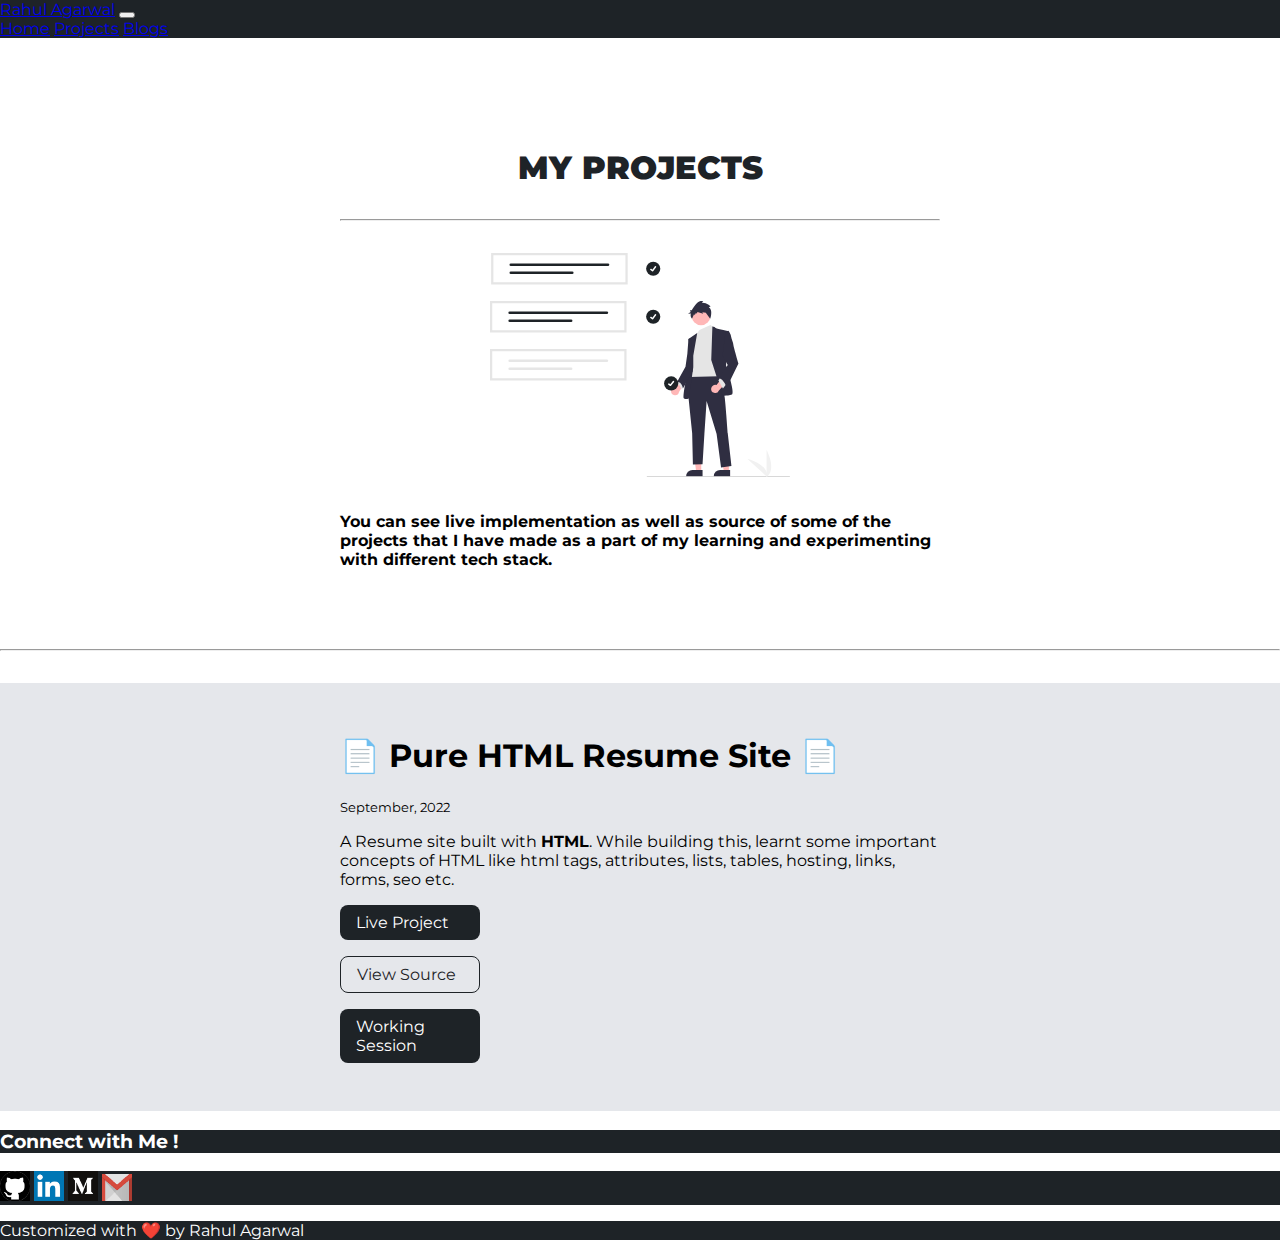
==== angela.html @ f96a4dcf "Update angela.html" ====
<!DOCTYPE html>
<html lang="en">
  <head>
    <!-- Required meta tags -->
    <meta charset="utf-8" />
    <meta name="viewport" content="width=device-width, initial-scale=1" />

    <!-- Bootstrap CSS -->
    <link
      href="https://cdn.jsdelivr.net/npm/bootstrap@5.0.0-beta3/dist/css/bootstrap.min.css"
      rel="stylesheet"
      integrity="sha384-eOJMYsd53ii+scO/bJGFsiCZc+5NDVN2yr8+0RDqr0Ql0h+rP48ckxlpbzKgwra6"
      crossorigin="anonymous"
    />

    <link rel="stylesheet" href="styles.css" />

    <title>Assignments | Angela's Bootcamp</title>
  </head>
  <body>
    <!-- navbar -->
    <nav class="navbar navbar-expand-lg navbar-dark fixed-top nav-color">
      <div class="container-fluid">
        <a class="navbar-brand" href="index.html">Rahul Agarwal</a>
        <button
          class="navbar-toggler"
          type="button"
          data-bs-toggle="collapse"
          data-bs-target="#navbarNavAltMarkup"
          aria-controls="navbarNavAltMarkup"
          aria-expanded="false"
          aria-label="Toggle navigation"
        >
          <span class="navbar-toggler-icon"></span>
        </button>
        <div class="collapse navbar-collapse" id="navbarNavAltMarkup">
          <div class="navbar-nav">
            <a class="nav-link" aria-current="page" href="index.html">Home</a>
            <a class="nav-link active" href="projects.html">Projects</a>
            <a class="nav-link" href="blogs.html">Blogs</a>
          </div>
        </div>
      </div>
    </nav>

    <!-- My Projects -->
    <section class="section">
      <div class="container container-center">
        <br /><br /><br />
        <h1><strong class="name-inverted">MY PROJECTS</strong></h1>
        <hr />
        <img class="image-center" src="images/project-image.svg" /><br />
        <p>
          <strong
            >You can see live implementation as well as source of some of the
            projects that I have made as a part of my learning and experimenting
            with different tech stack.</strong
          >
        </p>
      </div>
    </section>
    <hr />
    <ul class="list-non-bullet">
      <li class="ow">
        <article class="showcase-list container container-center">
          <h1>📄 Pure HTML Resume Site 📄</h1>
          <small>September, 2022</small>
          <p>
            A Resume site built with <strong>HTML</strong>. While building this,
            learnt some important concepts of HTML like html tags, attributes,
            lists, tables, hosting, links, forms, seo etc.
          </p>

          <a
            class="link link-primary"
            href="https://heyrahull.github.io/cv/"
            target="_blank"
            >Live Project</a
          >
          <a
            class="link link-secondary"
            href="https://github.com/heyRahull/cv"
            target="_blank"
            >View Source</a
          >
          <a
            class="link link-primary"
            href="https://youtu.be/oQnuRxI96xM"
            target="_blank"
            >Working Session</a
          >
        </article>
      </li>
    </ul>

    <!-- Footer Section -->
    <nav class="navbar navbar-dark nav-color" style="color: white">
      <h3 style="display: block; margin-left: auto; margin-right: auto">
        Connect with Me !
      </h3>
    </nav>
    <nav class="navbar navbar-dark nav-color">
      <div style="display: block; margin-left: auto; margin-right: auto">
        <a
          class="navbar-brand"
          href="https://github.com/heyrahull"
          target="_blank"
          ><img src="icons/github.png" width="30" height="30" alt=""
        /></a>
        <a
          class="navbar-brand"
          href="https://www.linkedin.com/in/rahul-agarwal-806081148/"
          target="_blank"
          ><img
            src="icons/Linkedin.png"
            width="30"
            height="30"
            alt=""
            loading="lazy"
        /></a>
        <a
          class="navbar-brand"
          href="https://medium.com/@rahul123agarwal99"
          target="_blank"
          ><img
            src="icons/medium.png"
            width="30"
            height="30"
            alt=""
            loading="lazy"
        /></a>
        <a
          class="navbar-brand"
          href="mailto:rahul123agarwal99@gmail.com"
          target="_blank"
          ><img
            src="icons/gmail1.png"
            width="30"
            height="27"
            alt=""
            loading="lazy"
        /></a>
      </div>
    </nav>
    <nav class="navbar navbar-dark nav-color" style="color: white">
      <p style="display: block; margin-left: auto; margin-right: auto">
        Customized with ❤️ by Rahul Agarwal
      </p>
    </nav>

    <!-- Option 1: Bootstrap Bundle with Popper -->
    <script
      src="https://cdn.jsdelivr.net/npm/bootstrap@5.0.0-beta3/dist/js/bootstrap.bundle.min.js"
      integrity="sha384-JEW9xMcG8R+pH31jmWH6WWP0WintQrMb4s7ZOdauHnUtxwoG2vI5DkLtS3qm9Ekf"
      crossorigin="anonymous"
    ></script>
  </body>
</html>
---- styles.css ----
@import url("https://fonts.googleapis.com/css2?family=Montserrat:wght@400;700&display=swap");

:root {
  --primary-color: #1e2327;
  --off-white: #e5e7eb;
  --dark-gray: #6b7280;
  --blue: #6c63ff;
}

body {
  font-family: "Montserrat", sans-serif;
  margin: 0px;
}

hr {
  margin: 2rem 0rem;
}

/** spaces **/

.margin-md {
  margin: 2rem;
}

/** container **/
.container {
  padding: 0rem 1rem;
}

.container-center {
  max-width: 600px;
  margin: auto;
}

/** links **/
.link {
  box-sizing: border-box;
  text-decoration: none;
  padding: 0.5rem 1rem;
}

.link-primary {
  background-color: var(--primary-color);
  border-radius: 0.5rem;
  color: white;
  display: block;
  max-width: 140px;
  margin: 1rem 1rem 1rem 0rem;
}

.link-secondary {
  color: var(--primary-color);
  border-radius: 0.5rem;
  border: 1px solid var(--primary-color);
  display: block;
  max-width: 140px;
  margin: 1rem 1rem 1rem 0rem;
}

/** look into BEM naming convention for CSS **/

/** lists **/

.list-non-bullet {
  list-style: none;
  padding-inline-start: 0px;
}

.list-item-inline {
  display: inline;
  padding: 0rem 0.5rem;
}

/** navigation **/

.navigation {
  background-color: var(--primary-color);
  color: white;
  padding: 1rem;
  border-bottom-left-radius: 1rem;
}

.navigation .nav-brand {
  font-weight: bold;
}

.nav-brand a {
  text-decoration: none;
  color: inherit;
}

.navigation .nav-pills {
  text-align: right;
}

.navigation .link {
  color: white;
}

.navigation .link-active {
  font-weight: bold;
}

.nav-color {
  background-color: var(--primary-color);
}

/** header **/

.hero {
  padding: 2rem;
  padding-top: 5rem;
}

.hero .hero-img {
  max-width: 80%;
  width: 350px;
  display: block;
  margin: auto;
}

.hero .hero-heading {
  text-align: center;
  padding-top: 1rem;
  color: var(--dark-gray);
}

.hero .hero-heading .heading-inverted {
  color: var(--blue);
}

.name-inverted {
  color: var(--primary-color);
}
/** sections **/

.section {
  padding: 2rem;
}

.section h1 {
  text-align: center;
}

.ow {
  background-color: var(--off-white);
}

/** footers **/

.footer {
  background-color: var(--primary-color);
  padding: 4rem 1rem;
  text-align: center;
  color: white;
  border-top-right-radius: 1rem;
}

.footer .link {
  color: white;
}

.footer .footer-header {
  font-weight: bold;
  font-size: large;
}

.footer ul {
  padding-inline-start: 0px;
}

/** projects **/
.showcase-list {
  padding: 2rem;
}

/** blogs **/
.showcase-blog {
  padding-bottom: 6rem;
}

.wavy {
  animation-name: wave-animation;
  animation-duration: 2.3s;
  animation-iteration-count: infinite;
  transform-origin: 100% 100%;
  display: inline-block;
}
@keyframes wave-animation {
  0% {
    transform: rotate(0deg);
  }

  10% {
    transform: rotate(14deg);
  }

  /* The following five values can be played with to make the waving more or less extreme */
  20% {
    transform: rotate(-8deg);
  }

  30% {
    transform: rotate(14deg);
  }

  40% {
    transform: rotate(-4deg);
  }

  50% {
    transform: rotate(10deg);
  }

  60% {
    transform: rotate(0deg);
  }

  /* Reset for the last half to pause */
  100% {
    transform: rotate(0deg);
  }
}

.gray-font {
  color: var(--dark-gray);
}

.image-center {
  max-width: 50%;
  width: 350px;
  display: block;
  margin: auto;
}

.rahul-image {
  max-width: 50%;
  width: 250px;
  height: 200px;
  display: block;
  margin: auto;
}

.img-inline {
  display: inline;
  display: flex;
}

.card-btn {
  box-sizing: border-box;
  text-decoration: none;
  padding: 0.5rem 1rem;
}

.card-primary {
  background-color: var(--primary-color);
  border-radius: 0.5rem;
  color: white;
  display: block;
  max-width: 140px;
  /* margin: 1rem 1rem 1rem 0rem; */
}

.card-color {
  background: linear-gradient(to right, #f3f4f6, #bdc3c7);
}

.project-image {
  width: 100%;
  height: 225px;
  object-fit: contain;
  /* width: 300px; */
  margin-left: auto;
  margin-right: auto;
  margin-top: 20px;
  margin-bottom: 20px;
}
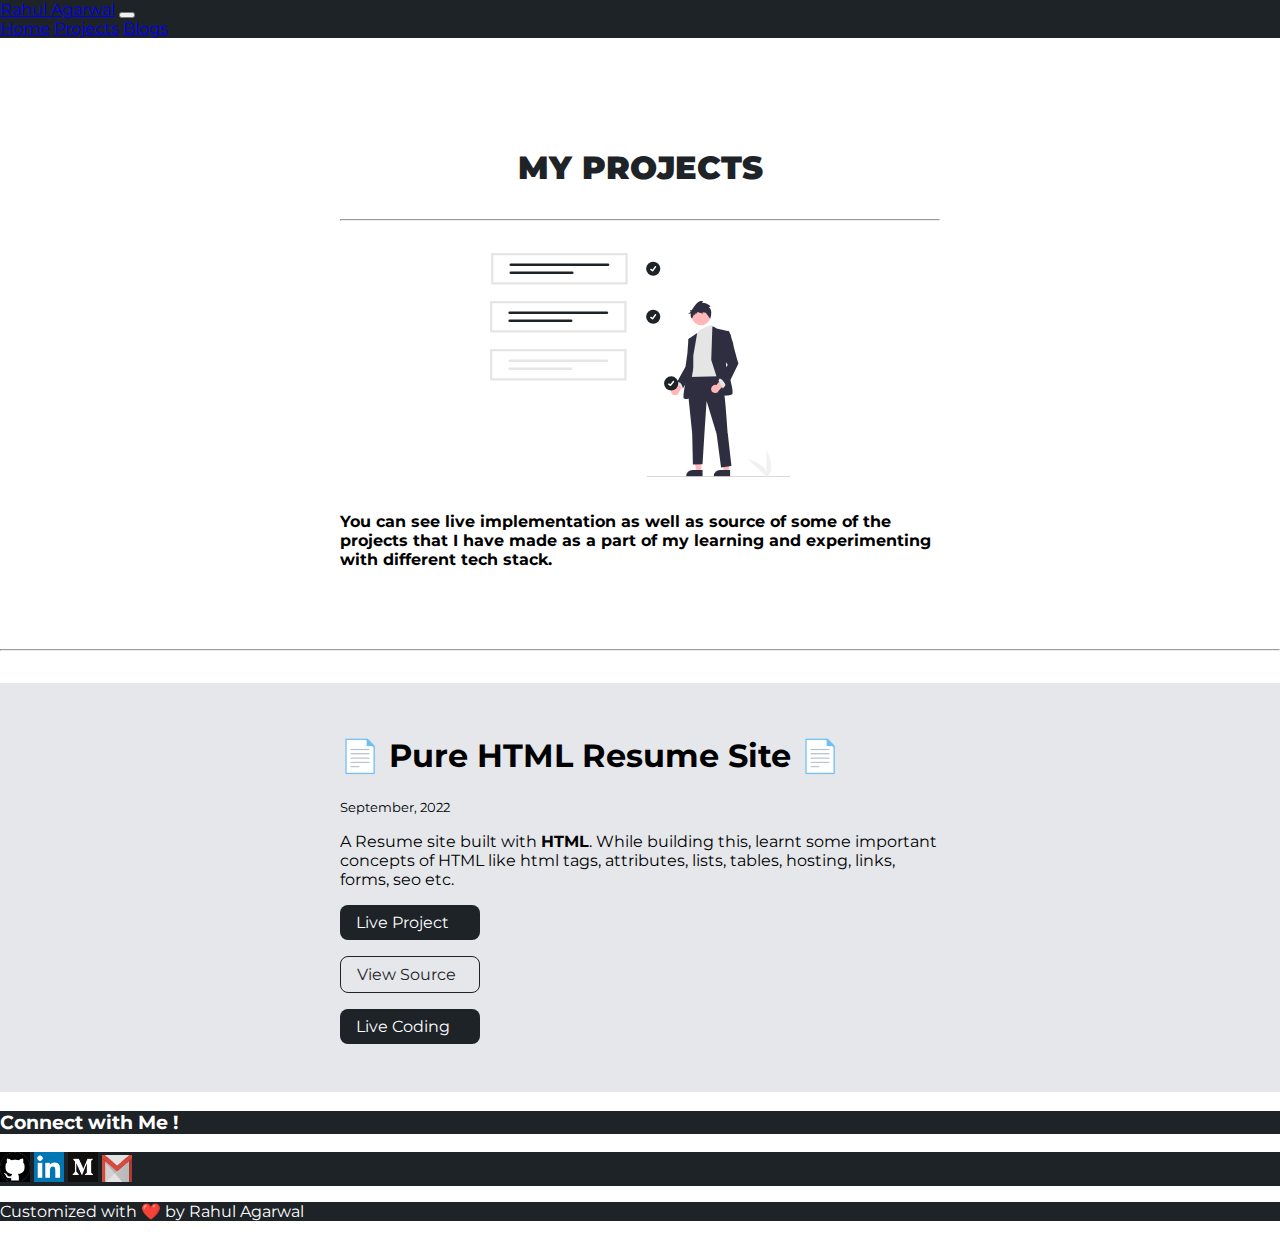
==== commit 2d1ffb61: "Update angela.html" ====
--- a/angela.html
+++ b/angela.html
@@ -87,7 +87,7 @@
             class="link link-primary"
             href="https://youtu.be/oQnuRxI96xM"
             target="_blank"
-            >Working Session</a
+            >Live Coding</a
           >
         </article>
       </li>
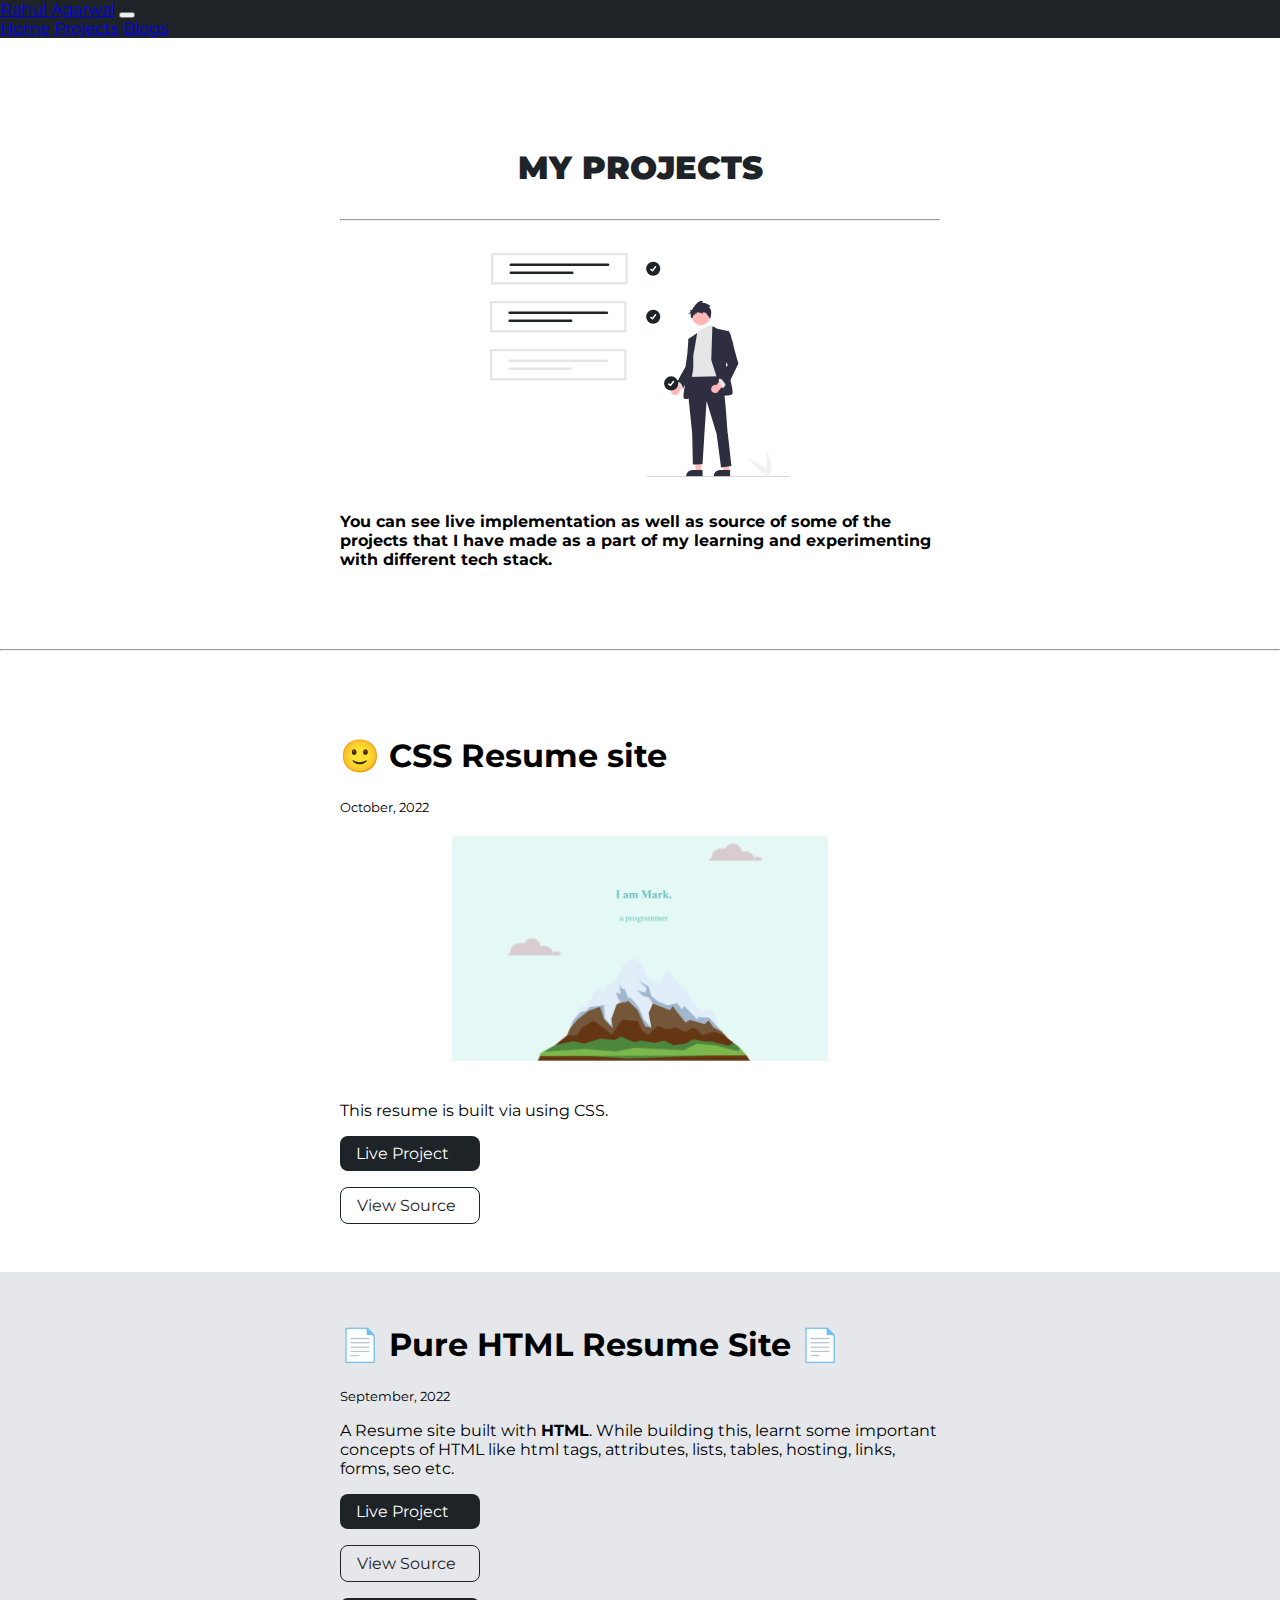
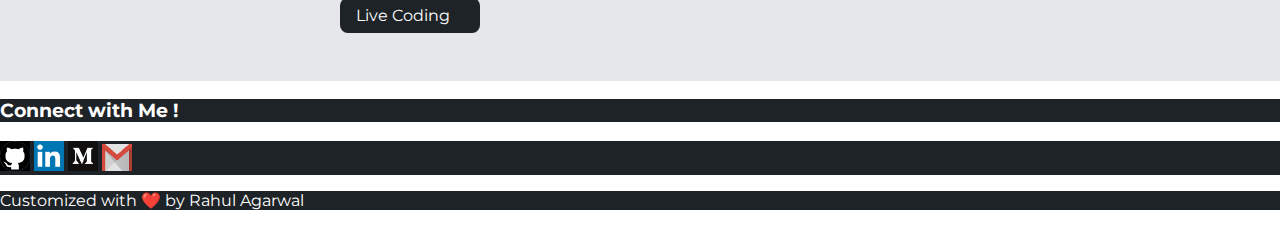
==== commit 317f4610: "Update angela.html" ====
--- a/angela.html
+++ b/angela.html
@@ -61,6 +61,30 @@
     </section>
     <hr />
     <ul class="list-non-bullet">
+      <li>
+        <article class="showcase-list container container-center">
+          <h1>🙂 CSS Resume site</h1>
+          <small>October, 2022</small>
+          <img
+            class="project-image"
+            src="./project-images/css-resume-angela .png"
+            alt="movies__app"
+          />
+          <p>This resume is built via using CSS.</p>
+
+          <a
+            class="link link-primary"
+            href="https://heyrahull.github.io/css-my-site/"
+            >Live Project</a
+          >
+          <a
+            class="link link-secondary"
+            href="https://github.com/heyRahull/css-my-site"
+            >View Source</a
+          >
+        </article>
+      </li>
+
       <li class="ow">
         <article class="showcase-list container container-center">
           <h1>📄 Pure HTML Resume Site 📄</h1>
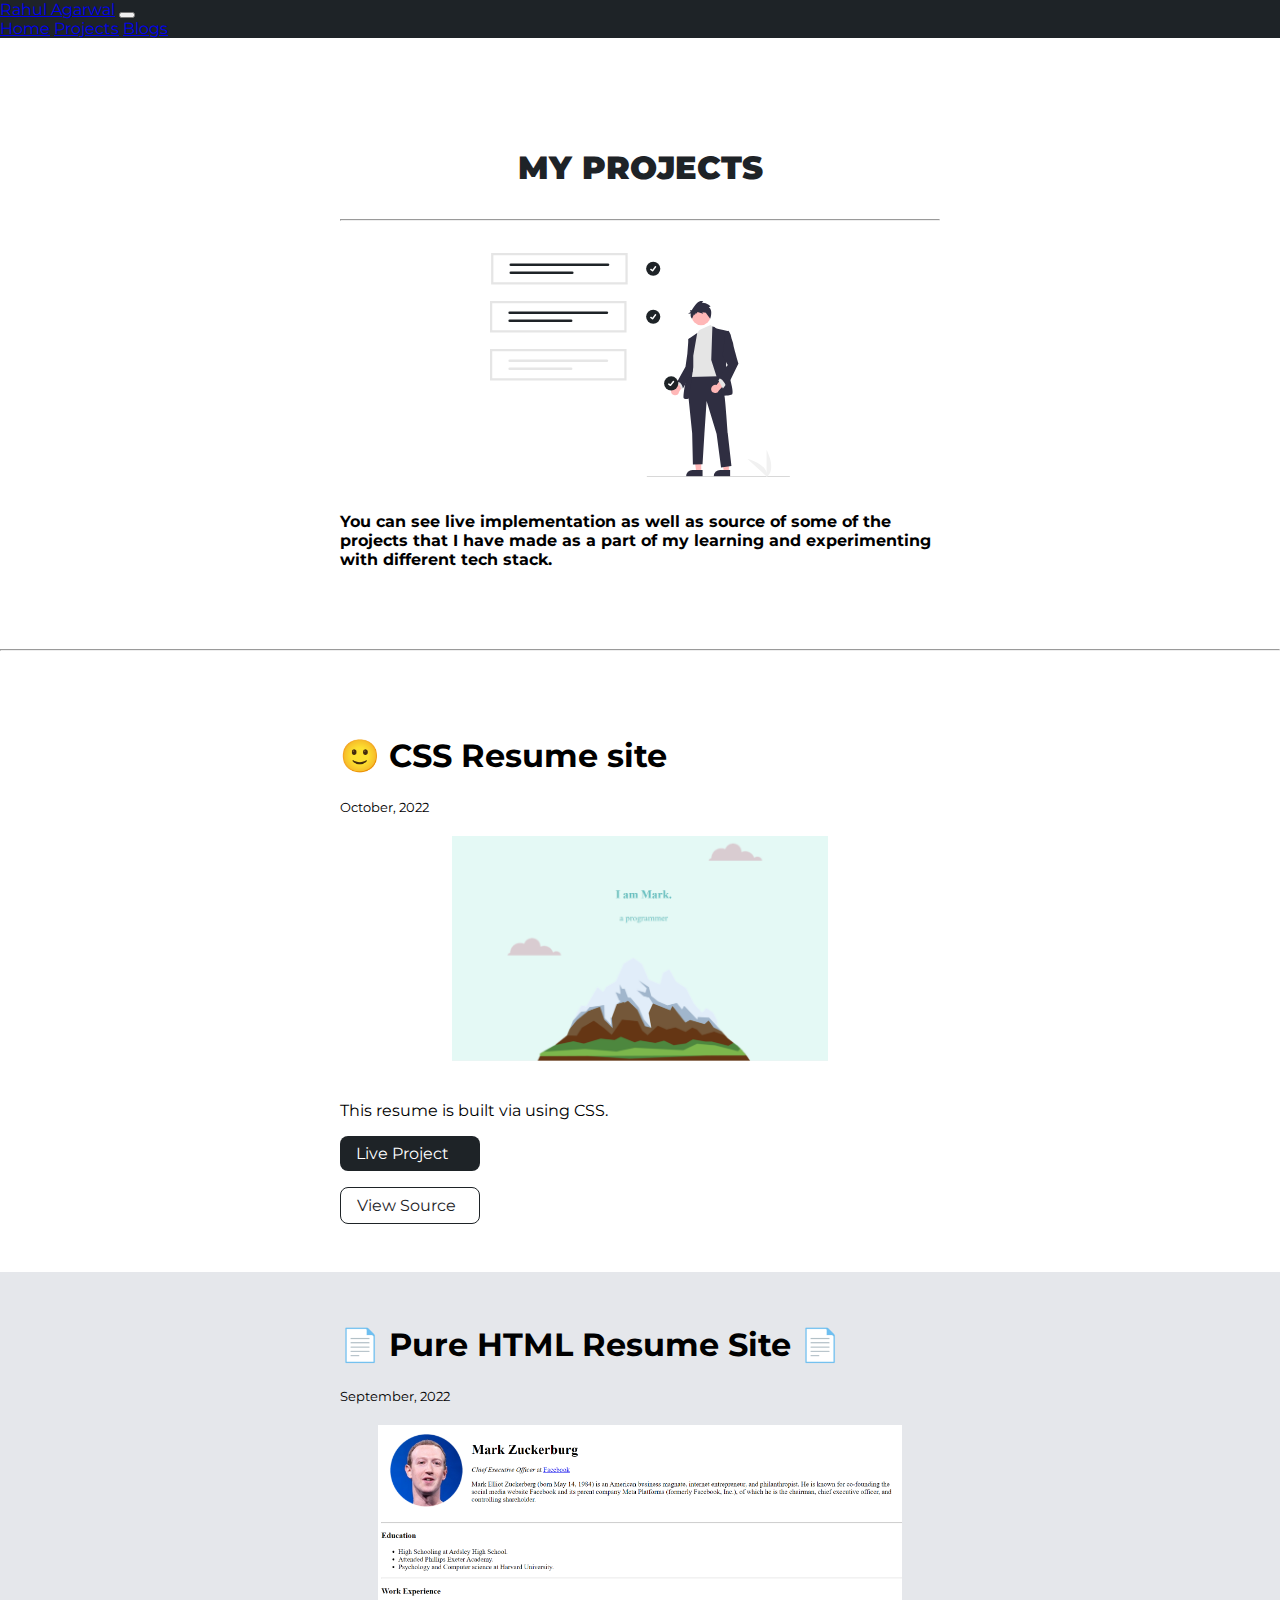
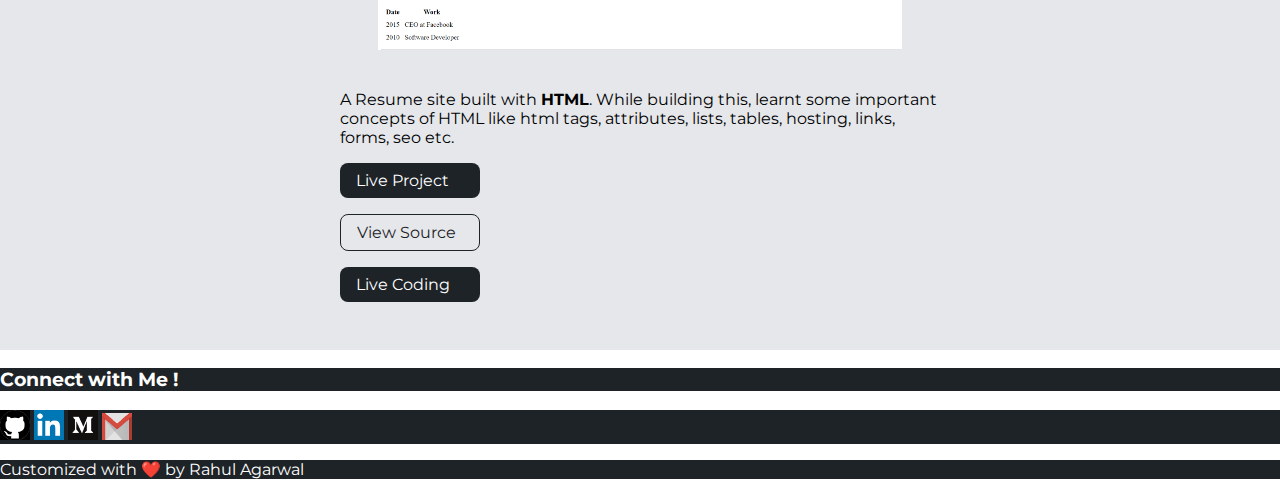
==== commit dbbbda4c: "Added html resume image" ====
--- a/angela.html
+++ b/angela.html
@@ -68,7 +68,7 @@
           <img
             class="project-image"
             src="./project-images/css-resume-angela .png"
-            alt="movies__app"
+            alt="css_resume_image"
           />
           <p>This resume is built via using CSS.</p>
 
@@ -89,6 +89,11 @@
         <article class="showcase-list container container-center">
           <h1>📄 Pure HTML Resume Site 📄</h1>
           <small>September, 2022</small>
+          <img
+            class="project-image"
+            src="./project-images/html-resume-angela.png"
+            alt="html_resume_image"
+          />
           <p>
             A Resume site built with <strong>HTML</strong>. While building this,
             learnt some important concepts of HTML like html tags, attributes,
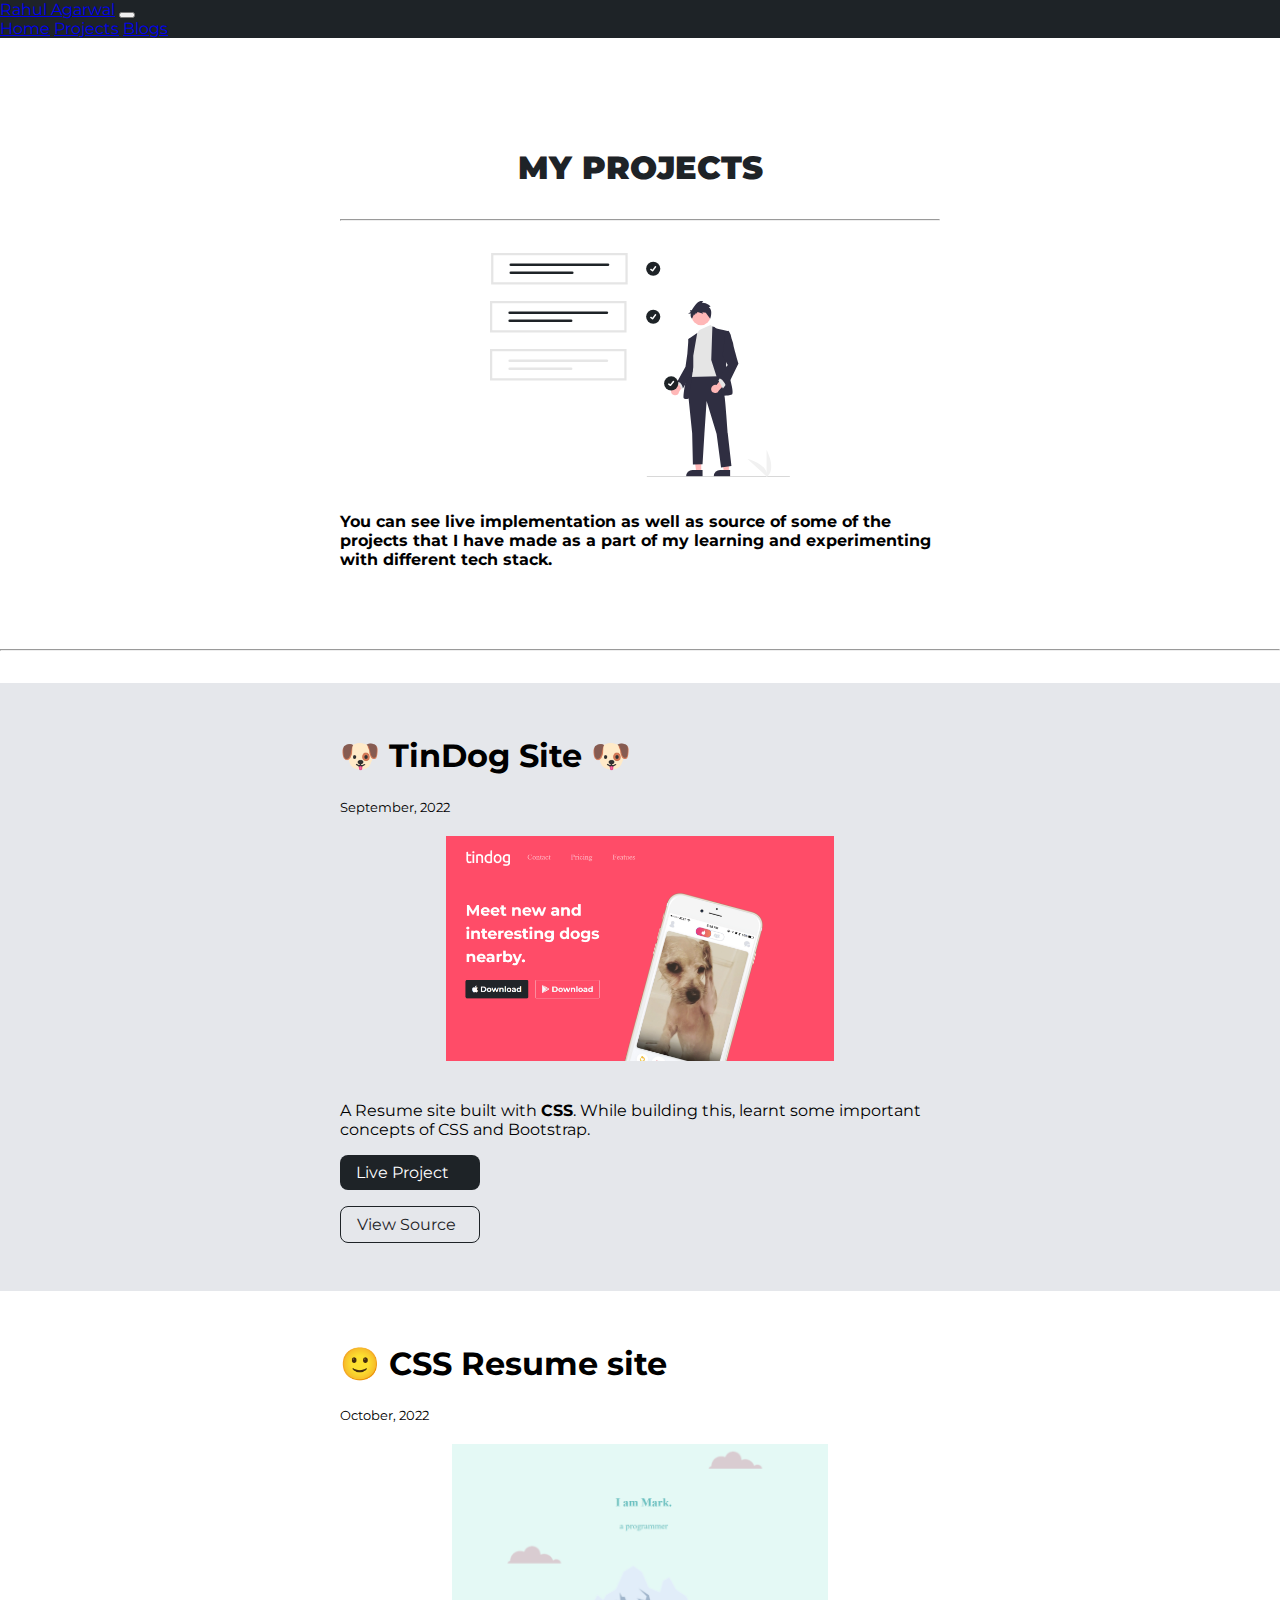
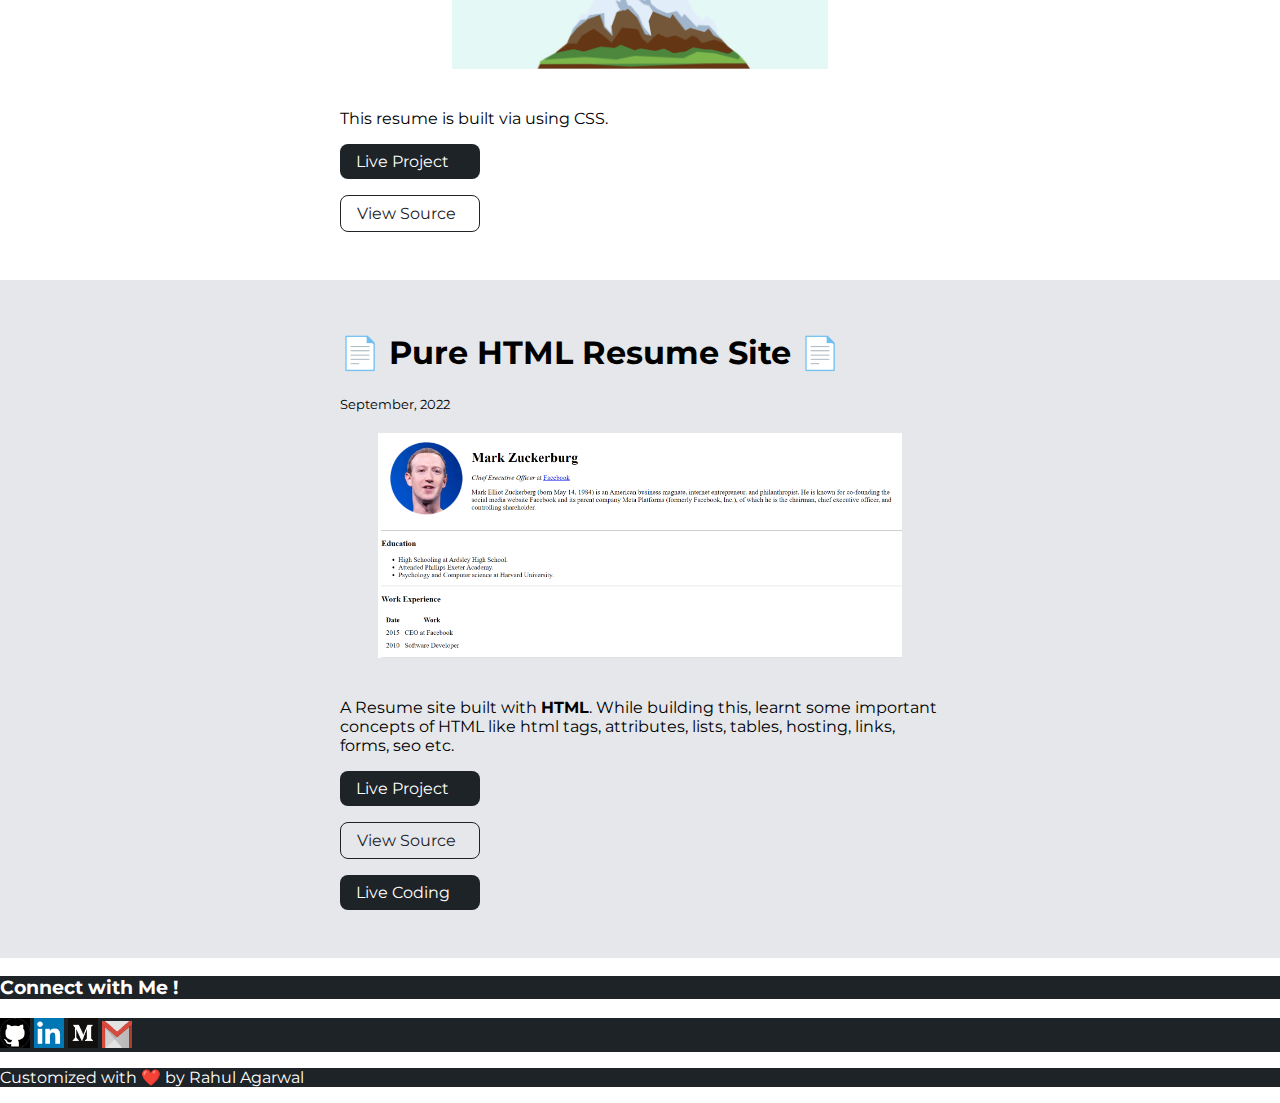
==== commit ff38a87b: "added tindog project" ====
--- a/angela.html
+++ b/angela.html
@@ -61,6 +61,35 @@
     </section>
     <hr />
     <ul class="list-non-bullet">
+      <li class="ow">
+        <article class="showcase-list container container-center">
+          <h1>🐶 TinDog Site 🐶</h1>
+          <small>September, 2022</small>
+          <img
+            class="project-image"
+            src="./project-images/tindog image.png"
+            alt="tindog_image"
+          />
+          <p>
+            A Resume site built with <strong>CSS</strong>. While building this,
+            learnt some important concepts of CSS and Bootstrap.
+          </p>
+
+          <a
+            class="link link-primary"
+            href="https://heyrahull.github.io/tindog/"
+            target="_blank"
+            >Live Project</a
+          >
+          <a
+            class="link link-secondary"
+            href="https://github.com/heyRahull/tindog"
+            target="_blank"
+            >View Source</a
+          >
+        </article>
+      </li>
+
       <li>
         <article class="showcase-list container container-center">
           <h1>🙂 CSS Resume site</h1>
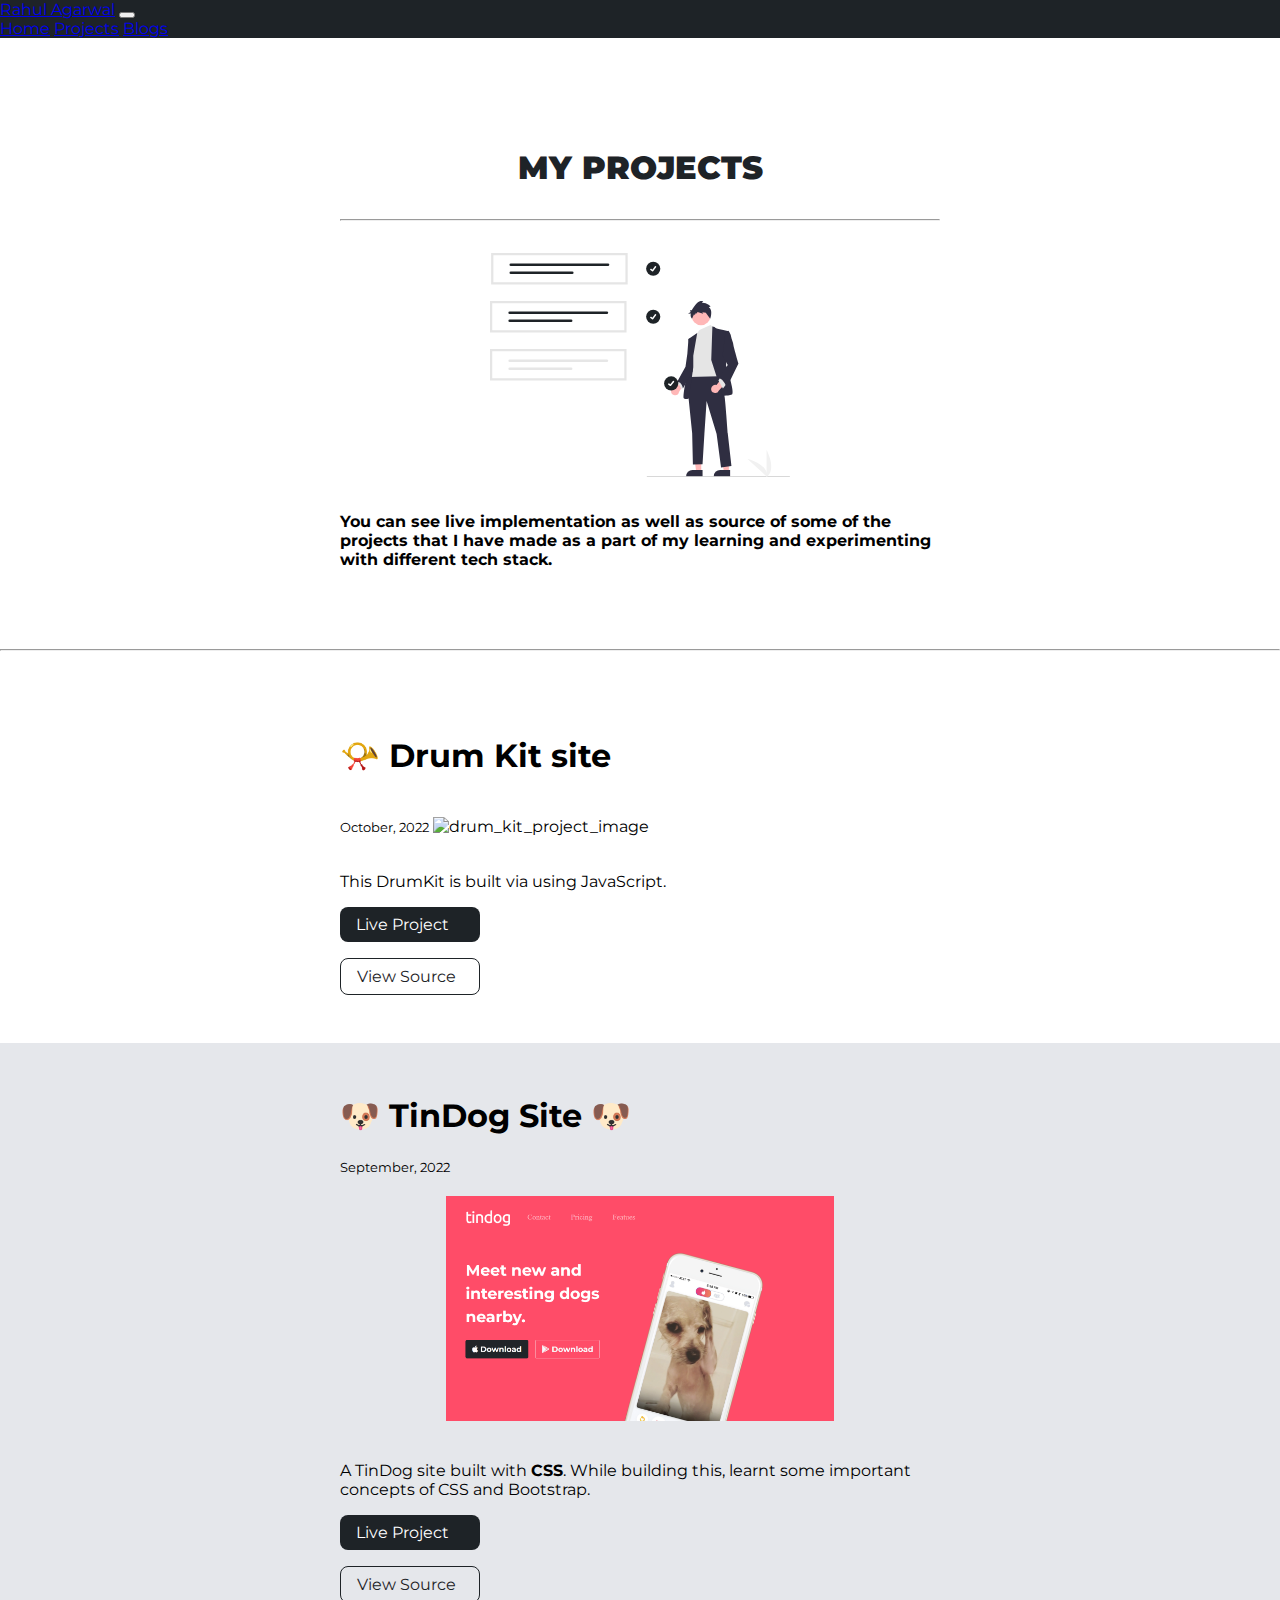
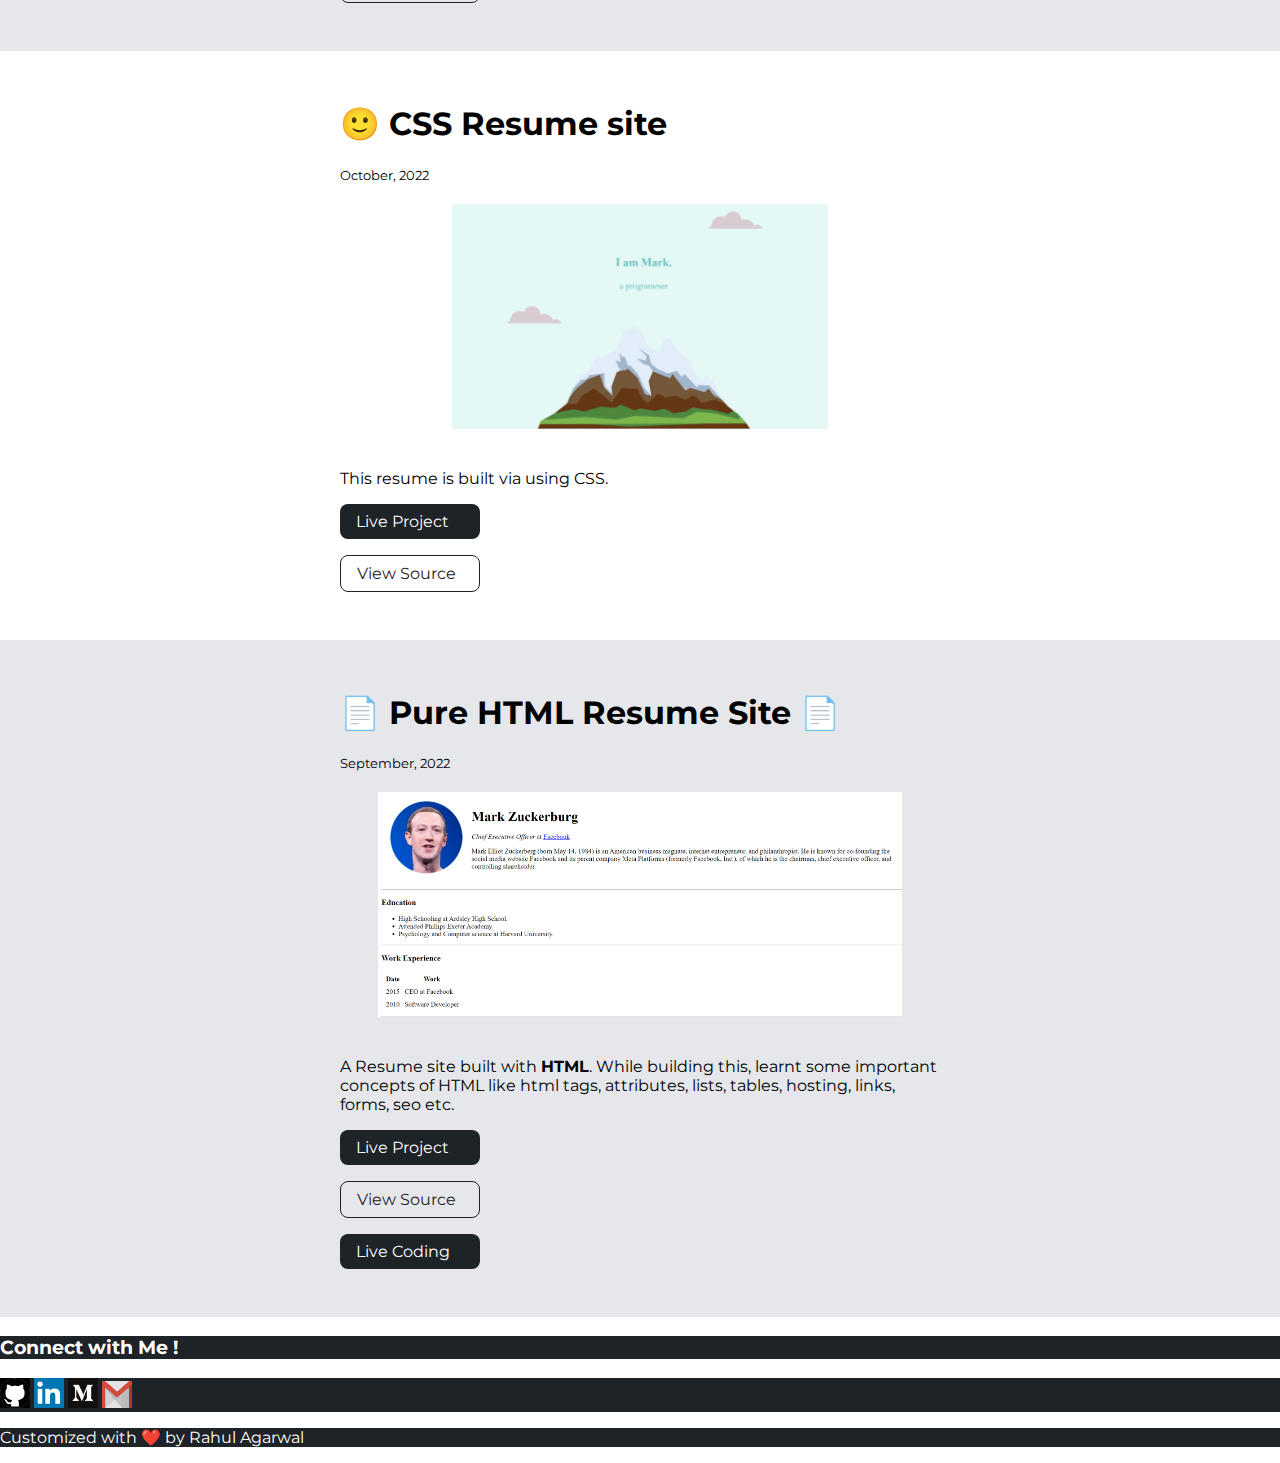
==== commit 0220cec9: "added drumkit project" ====
--- a/angela.html
+++ b/angela.html
@@ -61,6 +61,30 @@
     </section>
     <hr />
     <ul class="list-non-bullet">
+      <li>
+        <article class="showcase-list container container-center">
+          <h1>📯 Drum Kit site</h1>
+          <small>October, 2022</small>
+          <img
+            class="project-image"
+            src="./project-images/drumkit.png .png"
+            alt="drum_kit_project_image"
+          />
+          <p>This DrumKit is built via using JavaScript.</p>
+
+          <a
+            class="link link-primary"
+            href="https://heyrahull.github.io/css-my-site/"
+            >Live Project</a
+          >
+          <a
+            class="link link-secondary"
+            href="https://github.com/heyRahull/css-my-site"
+            >View Source</a
+          >
+        </article>
+      </li>
+
       <li class="ow">
         <article class="showcase-list container container-center">
           <h1>🐶 TinDog Site 🐶</h1>
@@ -71,7 +95,7 @@
             alt="tindog_image"
           />
           <p>
-            A Resume site built with <strong>CSS</strong>. While building this,
+            A TinDog site built with <strong>CSS</strong>. While building this,
             learnt some important concepts of CSS and Bootstrap.
           </p>
 
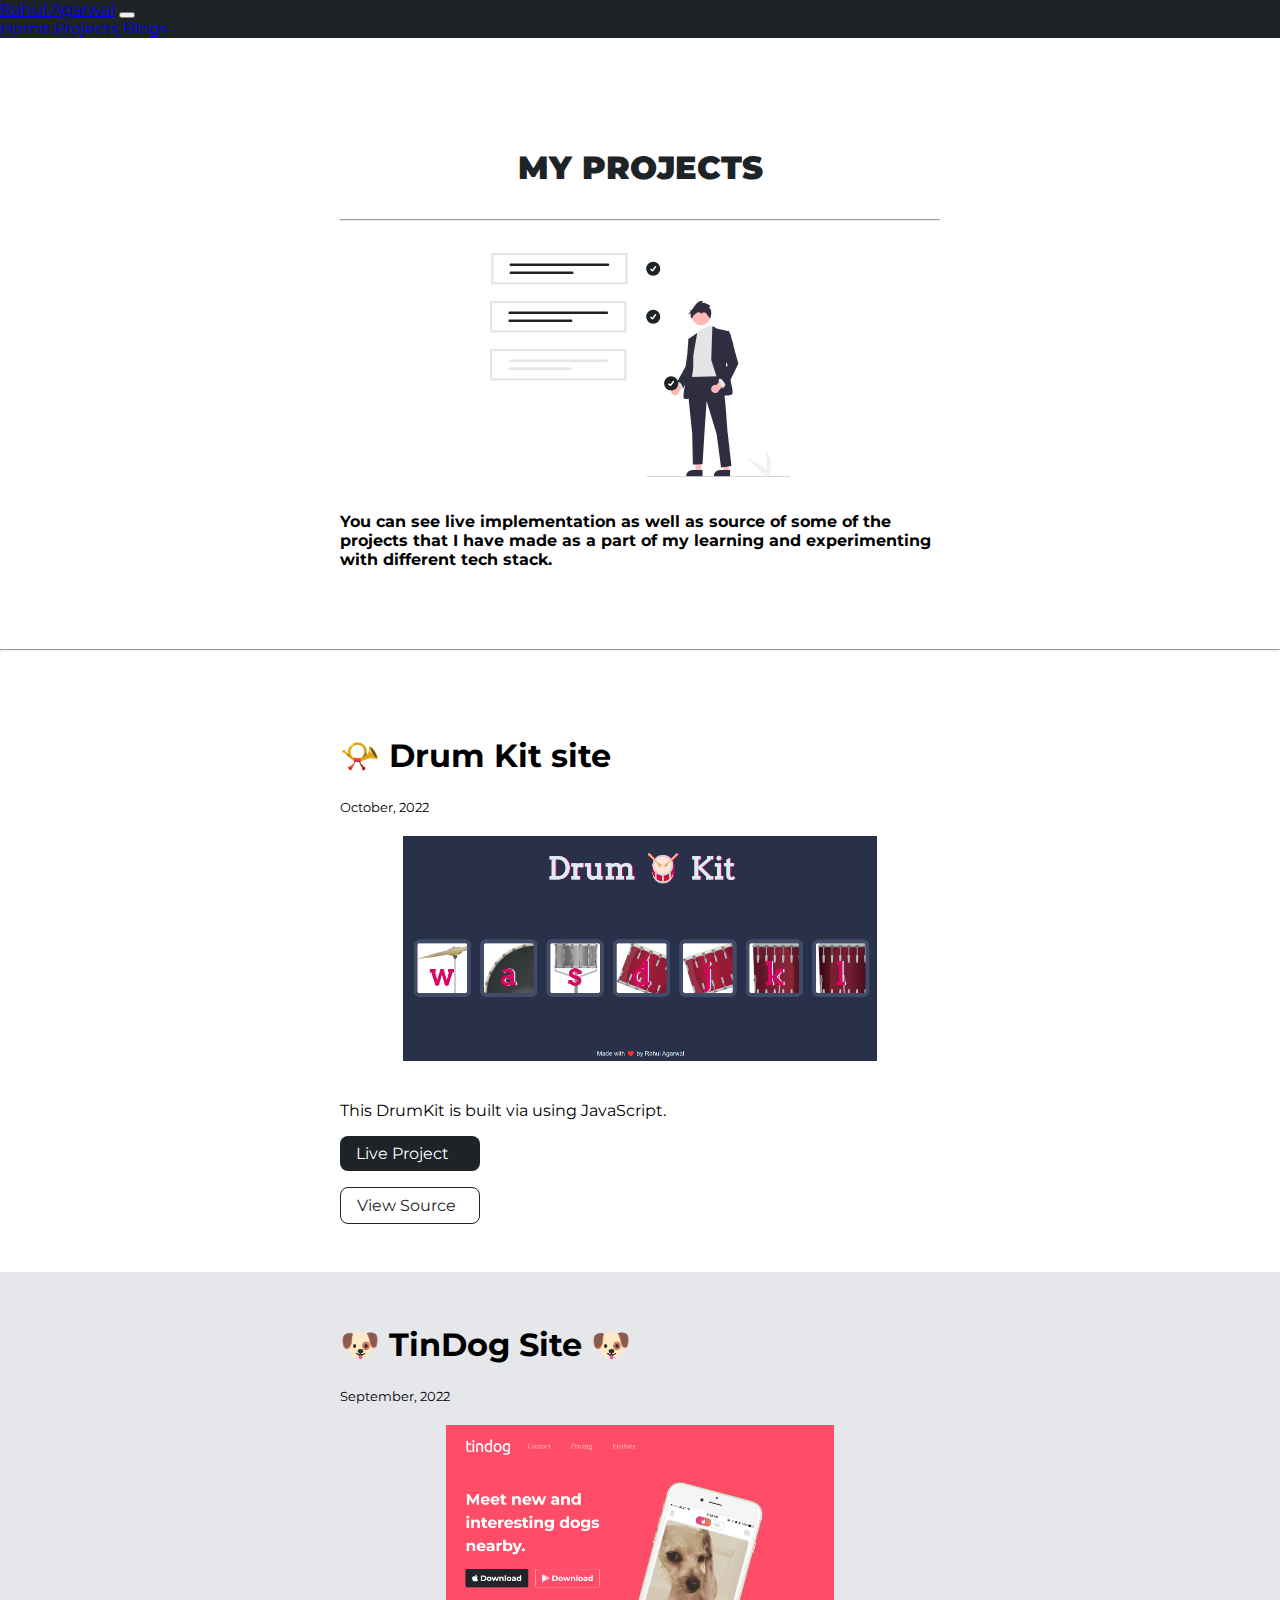
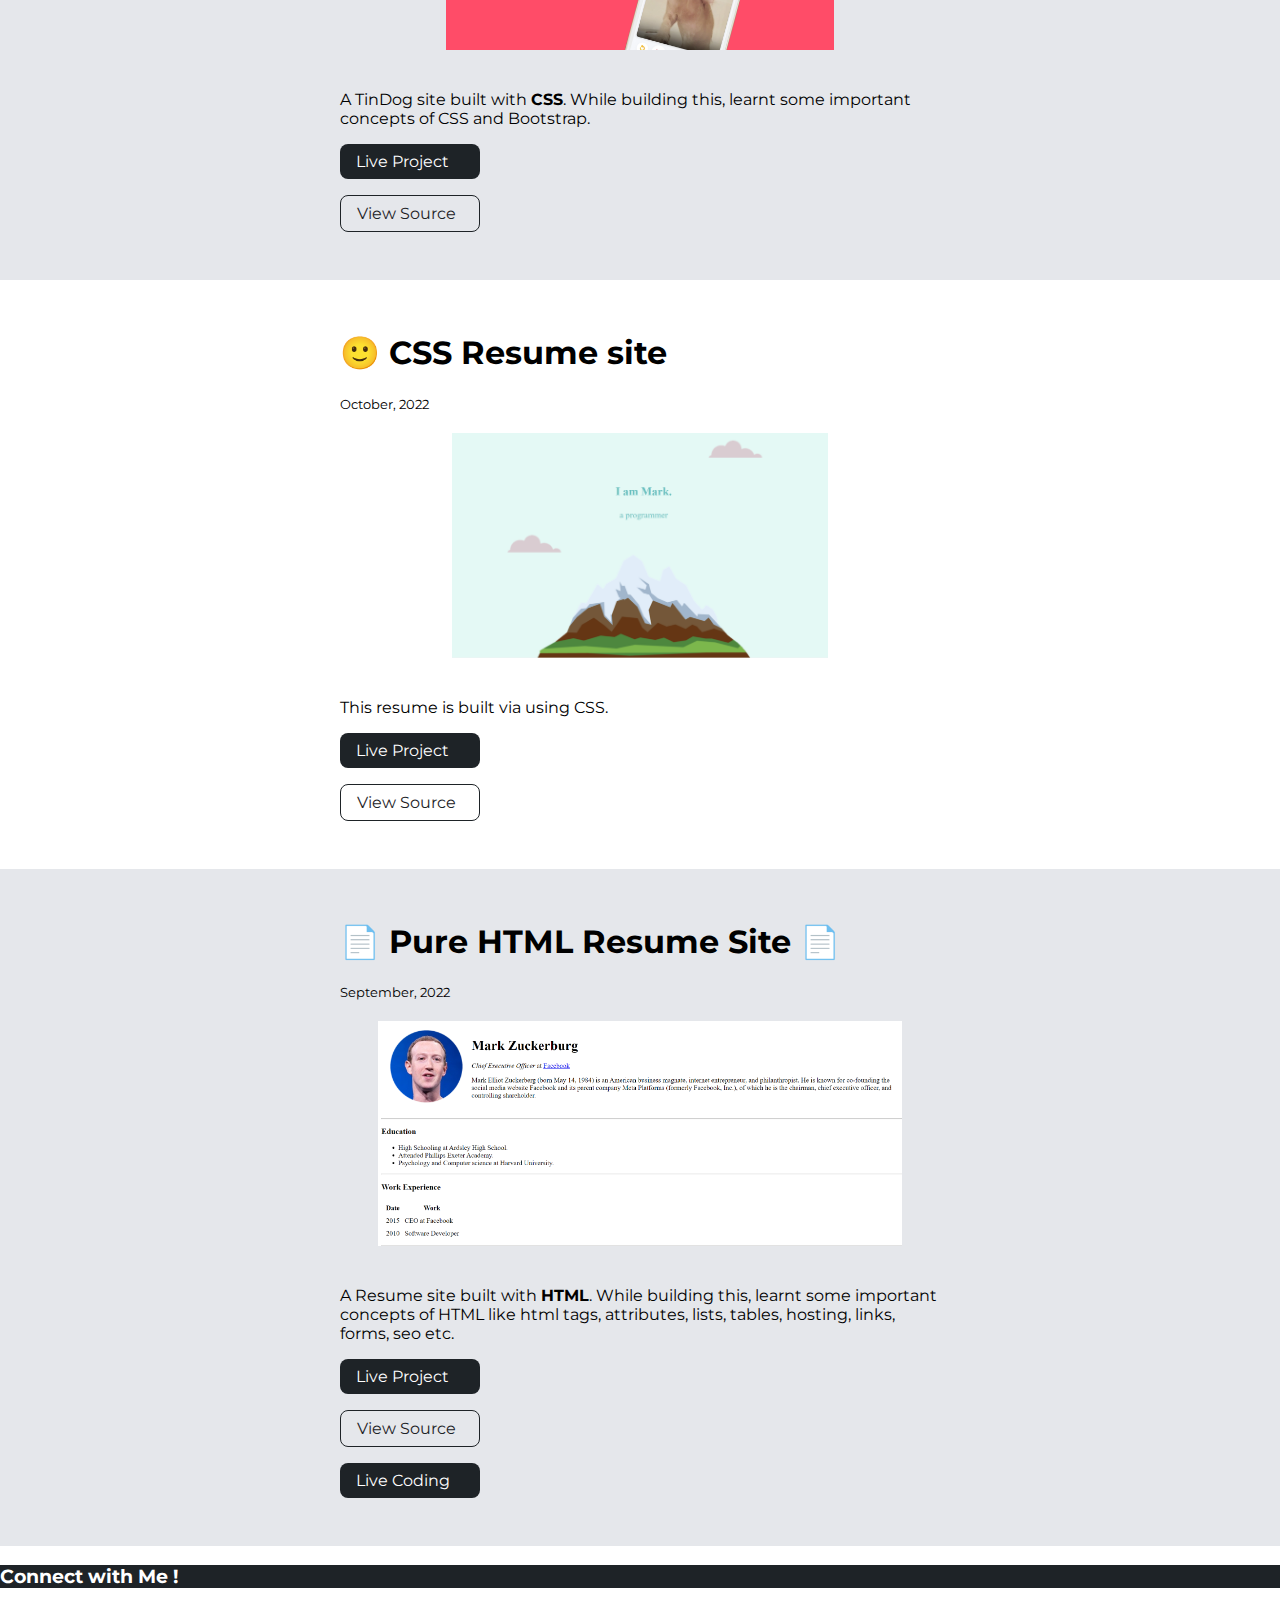
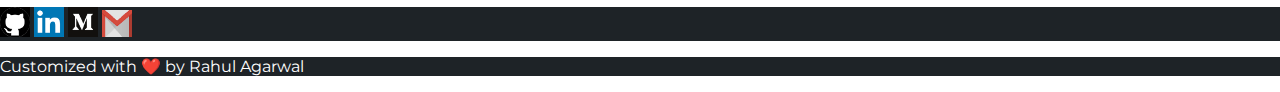
==== commit 404a019d: "minor fix" ====
--- a/angela.html
+++ b/angela.html
@@ -67,7 +67,7 @@
           <small>October, 2022</small>
           <img
             class="project-image"
-            src="./project-images/drumkit.png .png"
+            src="./project-images/drumkit.png"
             alt="drum_kit_project_image"
           />
           <p>This DrumKit is built via using JavaScript.</p>
